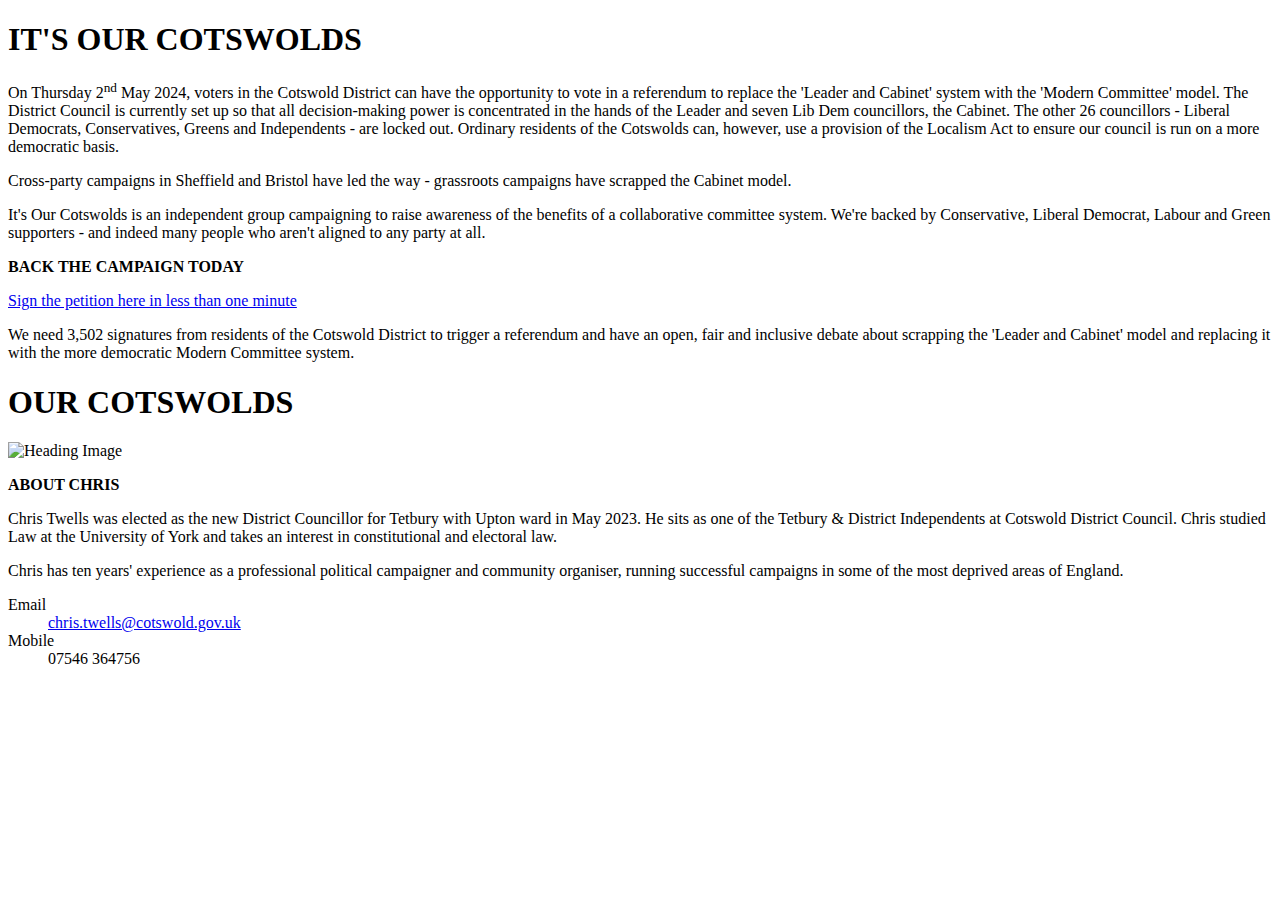
==== index.html @ 91097a8b "Update index.html" ====
<!DOCTYPE html>
<html lang="en">

<head>
    <meta charset="UTF-8">
    <meta http-equiv="X-UA-Compatible" content="IE=edge">
    <meta name="viewport" content="width=device-width, initial-scale=1.0">
    <link rel="stylesheet" href="/styles.css">
    <title>Tetbury & District Independents</title>
</head>

<body>
    <div class="container">
        <h1>IT'S OUR COTSWOLDS</h1>
        </div>
            <p>
            <p>
            On Thursday 2<sup>nd</sup> May 2024, voters in the Cotswold District can have the opportunity to vote in a referendum to 
            replace the 'Leader and Cabinet' system with the 'Modern Committee' model. The District Council is currently set up so 
            that all decision-making power is concentrated in the hands of the Leader and seven Lib Dem councillors, the Cabinet. The
            other 26 councillors - Liberal Democrats, Conservatives, Greens and Independents - are locked out. Ordinary residents of
            the Cotswolds can, however, use a provision of the Localism Act to ensure our council is run on a more democratic basis.
            <p>
            <p>
            Cross-party campaigns in Sheffield and Bristol have led the way - grassroots campaigns have scrapped the Cabinet model.
            <p>
            <p>
            It's Our Cotswolds is an independent group campaigning to raise awareness of the benefits of a collaborative committee
            system. We're backed by Conservative, Liberal Democrat, Labour and Green supporters - and indeed many people who aren't
            aligned to any party at all.
            <p>
            <p>
            <strong>BACK THE CAMPAIGN TODAY</strong>
            <p>
            <a href='https://docs.google.com/forms/d/e/1FAIpQLScyEKVl2H7UZwr2UksVBazRf-jbHPwunpczEigXcQrbk1Vbrw/viewform' target='_blank' rel='noreferrer'>Sign the petition here in less than one minute</a>
            <p>
            We need 3,502 signatures from residents of the Cotswold District to trigger a referendum and have an open, fair
            and inclusive debate about scrapping the 'Leader and Cabinet' model and replacing it with the more democratic
            Modern Committee system.
            <p>
            <p>
    <div class="container">
        <h1>OUR COTSWOLDS</h1>
        <div class="img-container">
            <img src="/images/image1.jpg" alt="Heading Image">
        </div>
        <p>
        <p>
            <b>ABOUT CHRIS</b>
        <p>
        <p>
        Chris Twells was elected as the new District Councillor for Tetbury with Upton 
        ward in May 2023. He sits as one of the Tetbury & District Independents at Cotswold 
        District Council. Chris studied Law at the University of York and takes an interest
        in constitutional and electoral law.
        <p>
        Chris has ten years' experience as a professional political campaigner and community
        organiser, running successful campaigns in some of the most deprived areas of England.
        </p>
        <dl>
            <dt>Email</dt>
            <dd>
                <a href="mailto:chris.twells@cotswold.gov.uk">
                    chris.twells@cotswold.gov.uk
                </a>
            </dd>
            <dt>Mobile</dt>
            <dd>07546 364756</dd>
        </dl>
    </div>
</body>

</html>
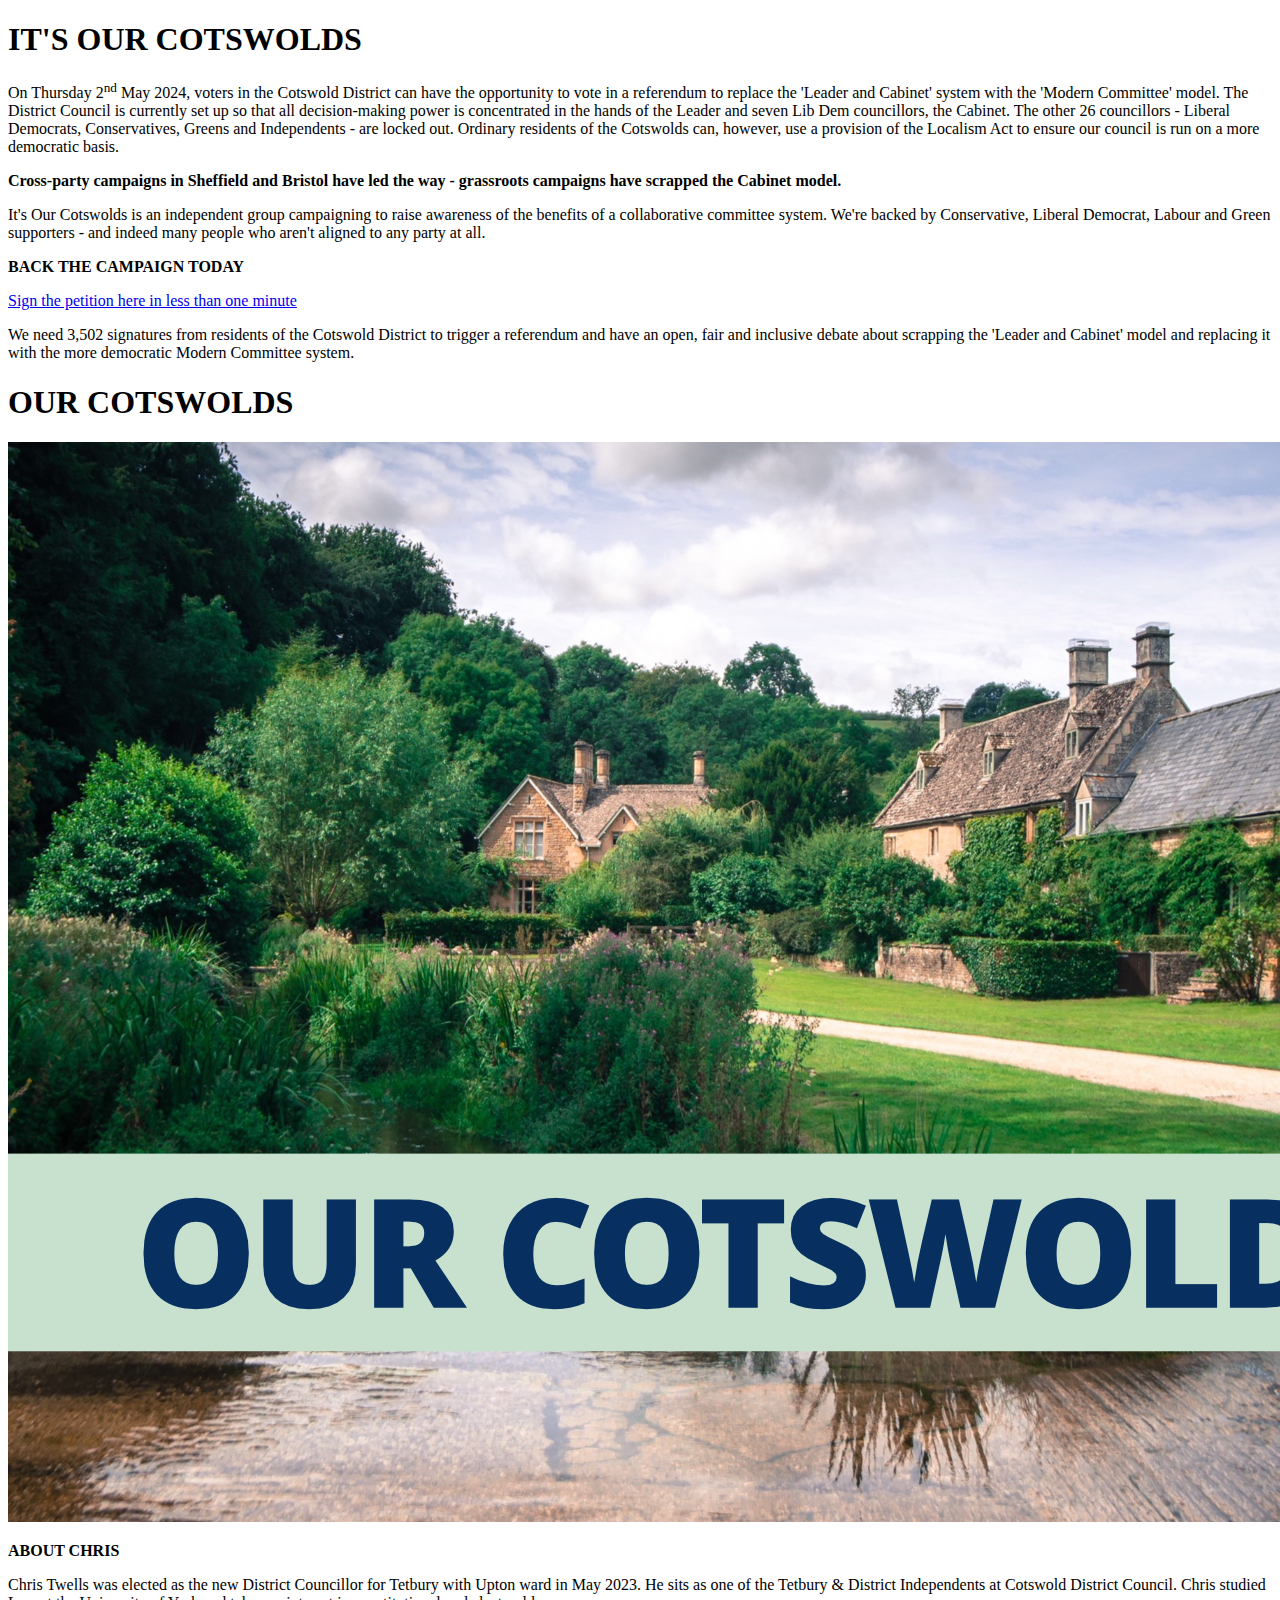
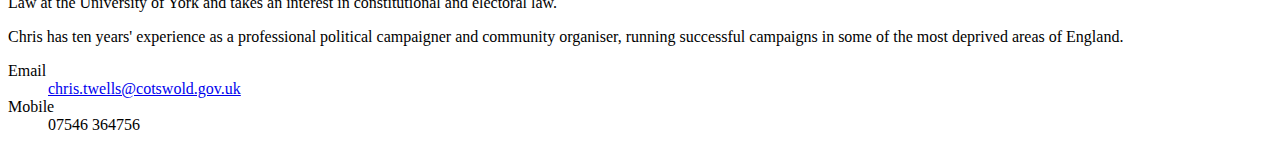
==== commit ae9a45aa: "Update index.html" ====
--- a/index.html
+++ b/index.html
@@ -23,7 +23,7 @@
             the Cotswolds can, however, use a provision of the Localism Act to ensure our council is run on a more democratic basis.
             <p>
             <p>
-            Cross-party campaigns in Sheffield and Bristol have led the way - grassroots campaigns have scrapped the Cabinet model.
+            <b>Cross-party campaigns in Sheffield and Bristol have led the way - grassroots campaigns have scrapped the Cabinet model.</b>
             <p>
             <p>
             It's Our Cotswolds is an independent group campaigning to raise awareness of the benefits of a collaborative committee
@@ -43,17 +43,18 @@
     <div class="container">
         <h1>OUR COTSWOLDS</h1>
         <div class="img-container">
-            <img src="/images/image1.jpg" alt="Heading Image">
+        <img src="image1.jpg" alt="Heading Image">
         </div>
         <p>
         <p>
-            <b>ABOUT CHRIS</b>
+        <b>ABOUT CHRIS</b>
         <p>
         <p>
         Chris Twells was elected as the new District Councillor for Tetbury with Upton 
         ward in May 2023. He sits as one of the Tetbury & District Independents at Cotswold 
         District Council. Chris studied Law at the University of York and takes an interest
         in constitutional and electoral law.
+        <p>
         <p>
         Chris has ten years' experience as a professional political campaigner and community
         organiser, running successful campaigns in some of the most deprived areas of England.
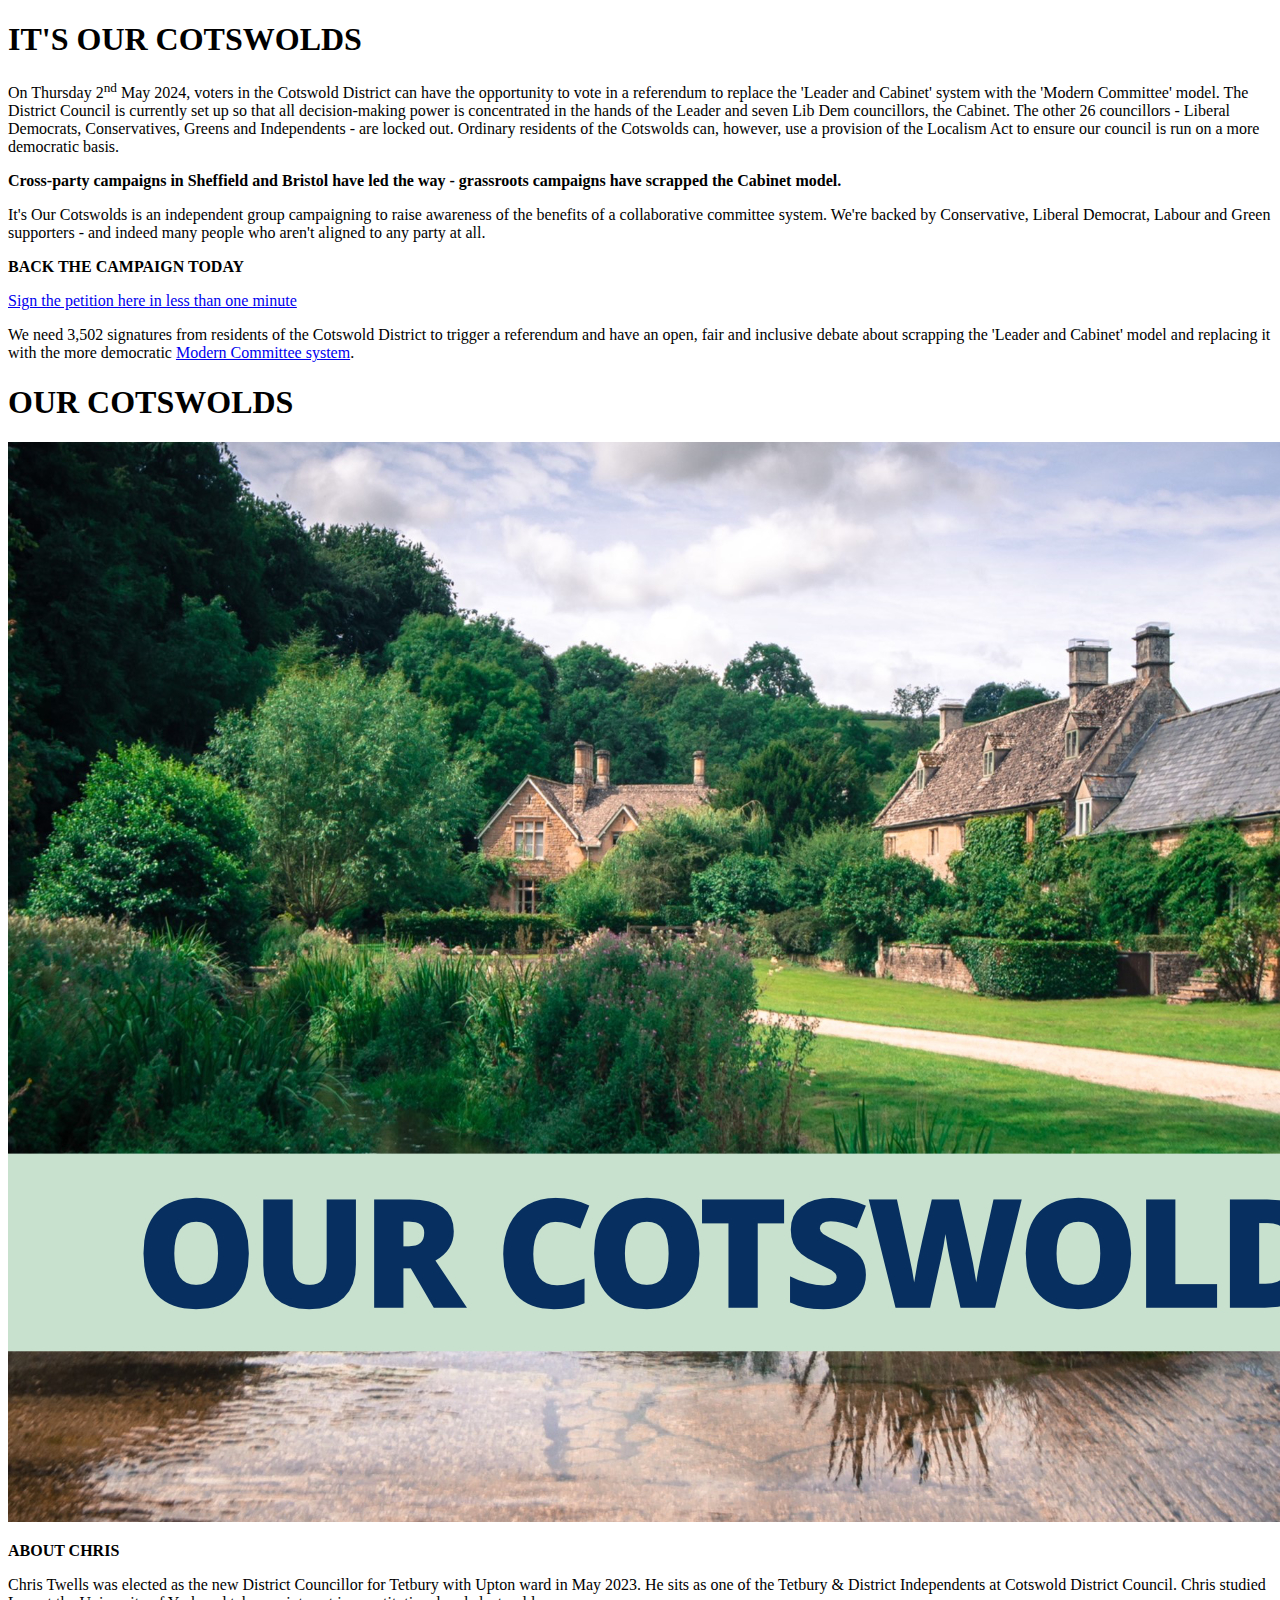
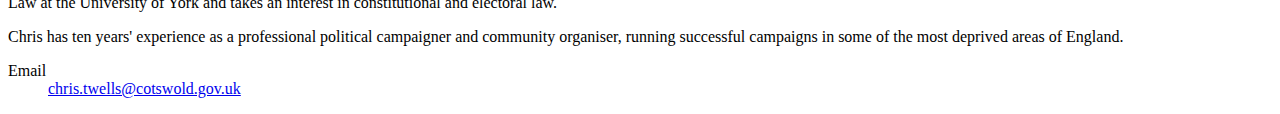
==== commit 2f7db596: "Update index.html" ====
--- a/index.html
+++ b/index.html
@@ -13,7 +13,6 @@
 <body>
     <div class="container">
         <h1>IT'S OUR COTSWOLDS</h1>
-        </div>
             <p>
             <p>
             On Thursday 2<sup>nd</sup> May 2024, voters in the Cotswold District can have the opportunity to vote in a referendum to 
@@ -21,32 +20,41 @@
             that all decision-making power is concentrated in the hands of the Leader and seven Lib Dem councillors, the Cabinet. The
             other 26 councillors - Liberal Democrats, Conservatives, Greens and Independents - are locked out. Ordinary residents of
             the Cotswolds can, however, use a provision of the Localism Act to ensure our council is run on a more democratic basis.
+        </div>
             <p>
             <p>
+    <div class="container">
             <b>Cross-party campaigns in Sheffield and Bristol have led the way - grassroots campaigns have scrapped the Cabinet model.</b>
+        </div>
             <p>
             <p>
+    <div class="container">
             It's Our Cotswolds is an independent group campaigning to raise awareness of the benefits of a collaborative committee
             system. We're backed by Conservative, Liberal Democrat, Labour and Green supporters - and indeed many people who aren't
             aligned to any party at all.
+        </div>
             <p>
             <p>
+    <div class="container">
             <strong>BACK THE CAMPAIGN TODAY</strong>
+            <p>
             <p>
             <a href='https://docs.google.com/forms/d/e/1FAIpQLScyEKVl2H7UZwr2UksVBazRf-jbHPwunpczEigXcQrbk1Vbrw/viewform' target='_blank' rel='noreferrer'>Sign the petition here in less than one minute</a>
             <p>
+            <p>
+    <div class="container">
             We need 3,502 signatures from residents of the Cotswold District to trigger a referendum and have an open, fair
             and inclusive debate about scrapping the 'Leader and Cabinet' model and replacing it with the more democratic
-            Modern Committee system.
+            <a href='https://www.itsourcitybristol.org/committee' target='_blank' rel='noreferrer'>Modern Committee system</a>.
+        </div>
             <p>
             <p>
-    <div class="container">
         <h1>OUR COTSWOLDS</h1>
         <div class="img-container">
         <img src="image1.jpg" alt="Heading Image">
-        </div>
         <p>
         <p>
+        </div>
         <b>ABOUT CHRIS</b>
         <p>
         <p>
@@ -59,6 +67,7 @@
         Chris has ten years' experience as a professional political campaigner and community
         organiser, running successful campaigns in some of the most deprived areas of England.
         </p>
+        </div>
         <dl>
             <dt>Email</dt>
             <dd>
@@ -66,10 +75,8 @@
                     chris.twells@cotswold.gov.uk
                 </a>
             </dd>
-            <dt>Mobile</dt>
-            <dd>07546 364756</dd>
         </dl>
-    </div>
+</div>
 </body>
 
 </html>
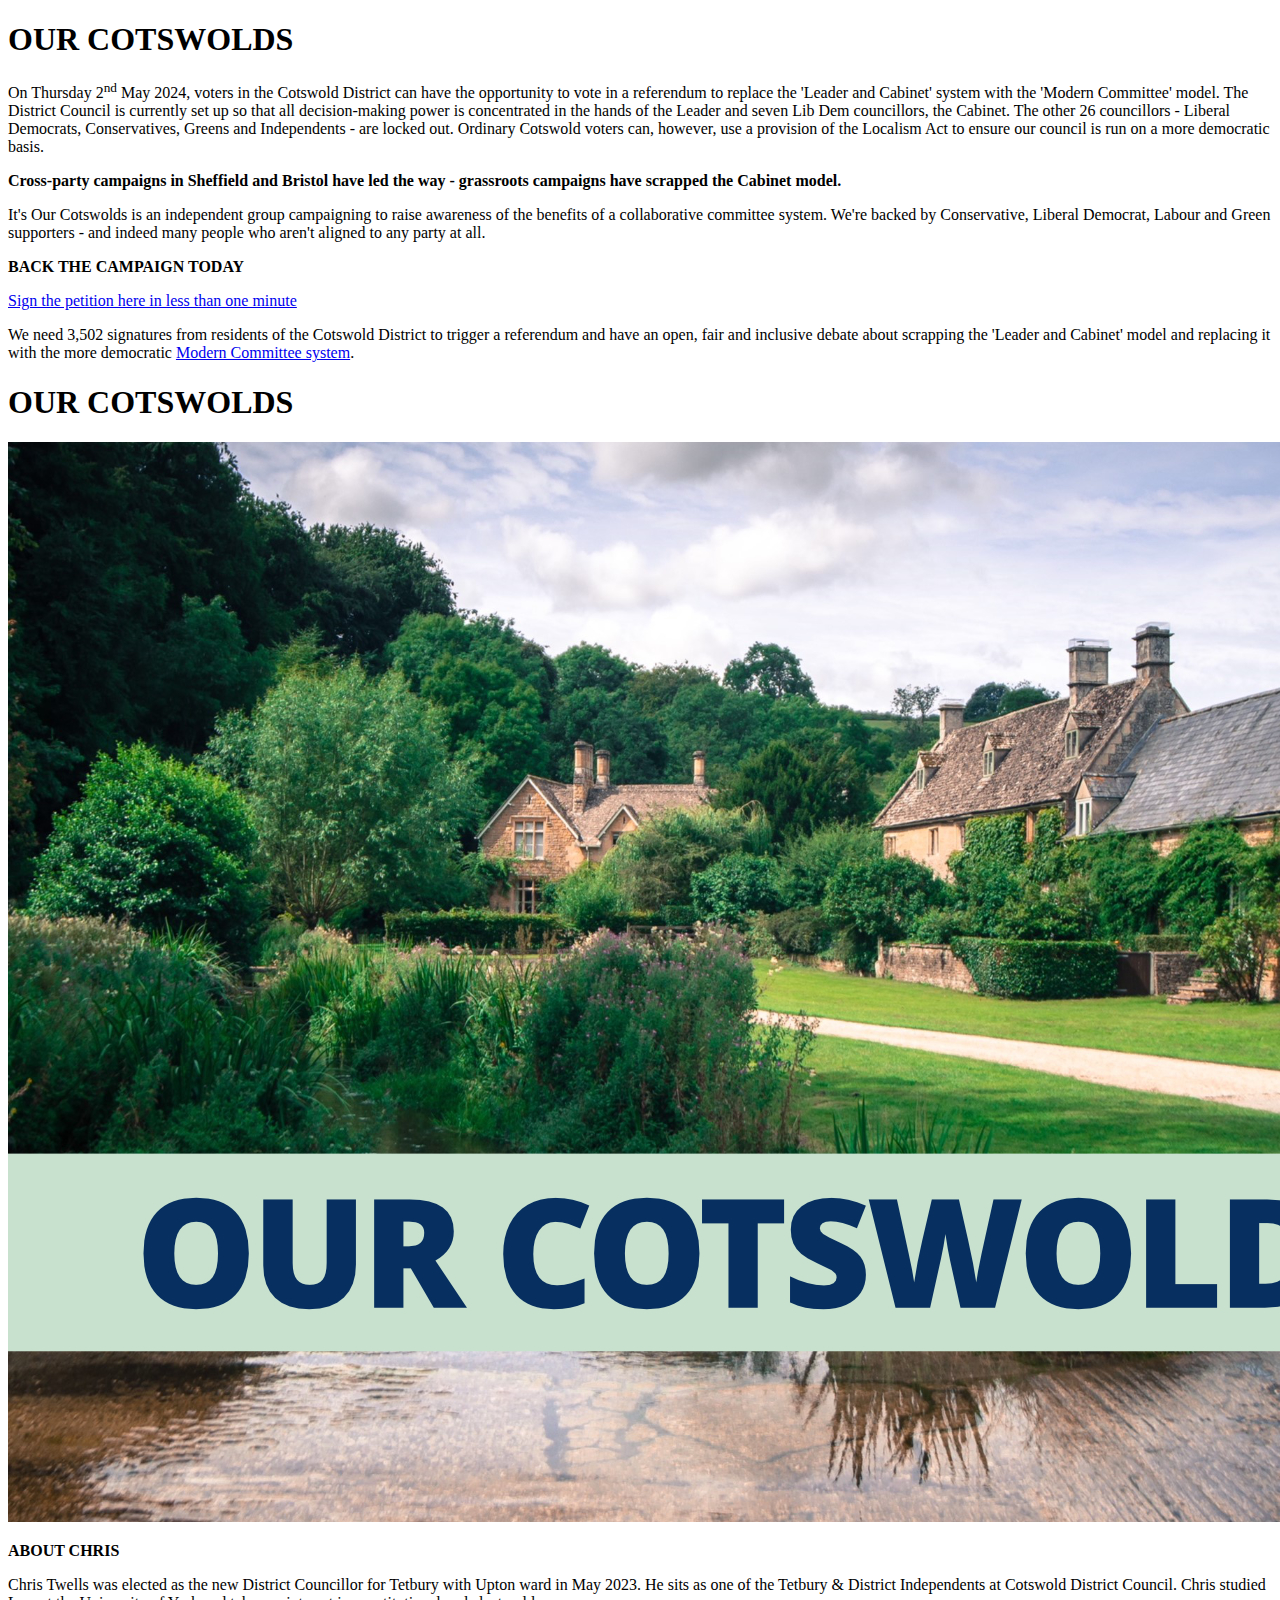
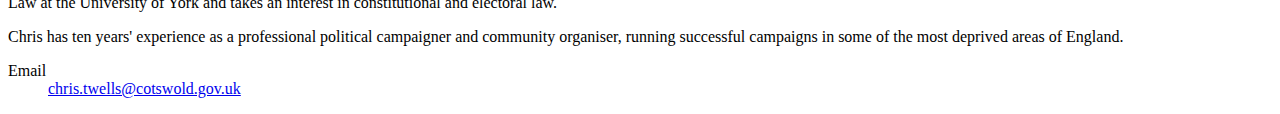
==== commit 66262e77: "Update index.html" ====
--- a/index.html
+++ b/index.html
@@ -1,82 +1,67 @@
-
 <!DOCTYPE html>
 <html lang="en">
-
 <head>
     <meta charset="UTF-8">
     <meta http-equiv="X-UA-Compatible" content="IE=edge">
     <meta name="viewport" content="width=device-width, initial-scale=1.0">
     <link rel="stylesheet" href="/styles.css">
-    <title>Tetbury & District Independents</title>
+    <title>Our Cotswolds</title>
 </head>
-
 <body>
     <div class="container">
-        <h1>IT'S OUR COTSWOLDS</h1>
-            <p>
-            <p>
-            On Thursday 2<sup>nd</sup> May 2024, voters in the Cotswold District can have the opportunity to vote in a referendum to 
-            replace the 'Leader and Cabinet' system with the 'Modern Committee' model. The District Council is currently set up so 
-            that all decision-making power is concentrated in the hands of the Leader and seven Lib Dem councillors, the Cabinet. The
-            other 26 councillors - Liberal Democrats, Conservatives, Greens and Independents - are locked out. Ordinary residents of
-            the Cotswolds can, however, use a provision of the Localism Act to ensure our council is run on a more democratic basis.
-        </div>
-            <p>
-            <p>
+    <h1>OUR COTSWOLDS</h1>
+    <p>
+    On Thursday 2<sup>nd</sup> May 2024, voters in the Cotswold District can have the opportunity to vote in a referendum to 
+    replace the 'Leader and Cabinet' system with the 'Modern Committee' model. The District Council is currently set up so 
+    that all decision-making power is concentrated in the hands of the Leader and seven Lib Dem councillors, the Cabinet. The
+    other 26 councillors - Liberal Democrats, Conservatives, Greens and Independents - are locked out. Ordinary Cotswold voters
+    can, however, use a provision of the Localism Act to ensure our council is run on a more democratic basis.
+    </div>
+    <p>
     <div class="container">
-            <b>Cross-party campaigns in Sheffield and Bristol have led the way - grassroots campaigns have scrapped the Cabinet model.</b>
-        </div>
-            <p>
-            <p>
+    <b>Cross-party campaigns in Sheffield and Bristol have led the way - grassroots campaigns have scrapped the Cabinet model.</b>
+    </div>
+    <p>
     <div class="container">
-            It's Our Cotswolds is an independent group campaigning to raise awareness of the benefits of a collaborative committee
-            system. We're backed by Conservative, Liberal Democrat, Labour and Green supporters - and indeed many people who aren't
-            aligned to any party at all.
-        </div>
-            <p>
-            <p>
+    It's Our Cotswolds is an independent group campaigning to raise awareness of the benefits of a collaborative committee
+    system. We're backed by Conservative, Liberal Democrat, Labour and Green supporters - and indeed many people who aren't
+    aligned to any party at all.
+    </div>
+    <p>
     <div class="container">
-            <strong>BACK THE CAMPAIGN TODAY</strong>
-            <p>
-            <p>
-            <a href='https://docs.google.com/forms/d/e/1FAIpQLScyEKVl2H7UZwr2UksVBazRf-jbHPwunpczEigXcQrbk1Vbrw/viewform' target='_blank' rel='noreferrer'>Sign the petition here in less than one minute</a>
-            <p>
-            <p>
+    <strong>BACK THE CAMPAIGN TODAY</strong>
+    <p>
+    <a href='https://docs.google.com/forms/d/e/1FAIpQLScyEKVl2H7UZwr2UksVBazRf-jbHPwunpczEigXcQrbk1Vbrw/viewform' target='_blank' rel='noreferrer'>Sign the petition here in less than one minute</a>
+    <p>
     <div class="container">
-            We need 3,502 signatures from residents of the Cotswold District to trigger a referendum and have an open, fair
-            and inclusive debate about scrapping the 'Leader and Cabinet' model and replacing it with the more democratic
-            <a href='https://www.itsourcitybristol.org/committee' target='_blank' rel='noreferrer'>Modern Committee system</a>.
-        </div>
-            <p>
-            <p>
-        <h1>OUR COTSWOLDS</h1>
-        <div class="img-container">
-        <img src="image1.jpg" alt="Heading Image">
-        <p>
-        <p>
-        </div>
-        <b>ABOUT CHRIS</b>
-        <p>
-        <p>
-        Chris Twells was elected as the new District Councillor for Tetbury with Upton 
-        ward in May 2023. He sits as one of the Tetbury & District Independents at Cotswold 
-        District Council. Chris studied Law at the University of York and takes an interest
-        in constitutional and electoral law.
-        <p>
-        <p>
-        Chris has ten years' experience as a professional political campaigner and community
-        organiser, running successful campaigns in some of the most deprived areas of England.
-        </p>
-        </div>
-        <dl>
-            <dt>Email</dt>
-            <dd>
-                <a href="mailto:chris.twells@cotswold.gov.uk">
-                    chris.twells@cotswold.gov.uk
-                </a>
-            </dd>
-        </dl>
+    We need 3,502 signatures from residents of the Cotswold District to trigger a referendum and have an open, fair
+    and inclusive debate about scrapping the 'Leader and Cabinet' model and replacing it with the more democratic
+    <a href='https://www.itsourcitybristol.org/committee' target='_blank' rel='noreferrer'>Modern Committee system</a>.
+    </div>
+    <p>
+    <h1>OUR COTSWOLDS</h1>
+    <div class="img-container">
+    <img src="image1.jpg" alt="Heading Image">
+    <p>
+    </div>
+    <b>ABOUT CHRIS</b>
+    <p>
+    Chris Twells was elected as the new District Councillor for Tetbury with Upton 
+    ward in May 2023. He sits as one of the Tetbury & District Independents at Cotswold 
+    District Council. Chris studied Law at the University of York and takes an interest
+    in constitutional and electoral law.
+    <p>
+    Chris has ten years' experience as a professional political campaigner and community
+    organiser, running successful campaigns in some of the most deprived areas of England.
+    </p>
+    <dl>
+    <dt>Email</dt>
+    <dd>
+    <a href="mailto:chris.twells@cotswold.gov.uk">
+    chris.twells@cotswold.gov.uk
+    </a>
+    </dd>
+    </dl>
 </div>
 </body>
-
 </html>
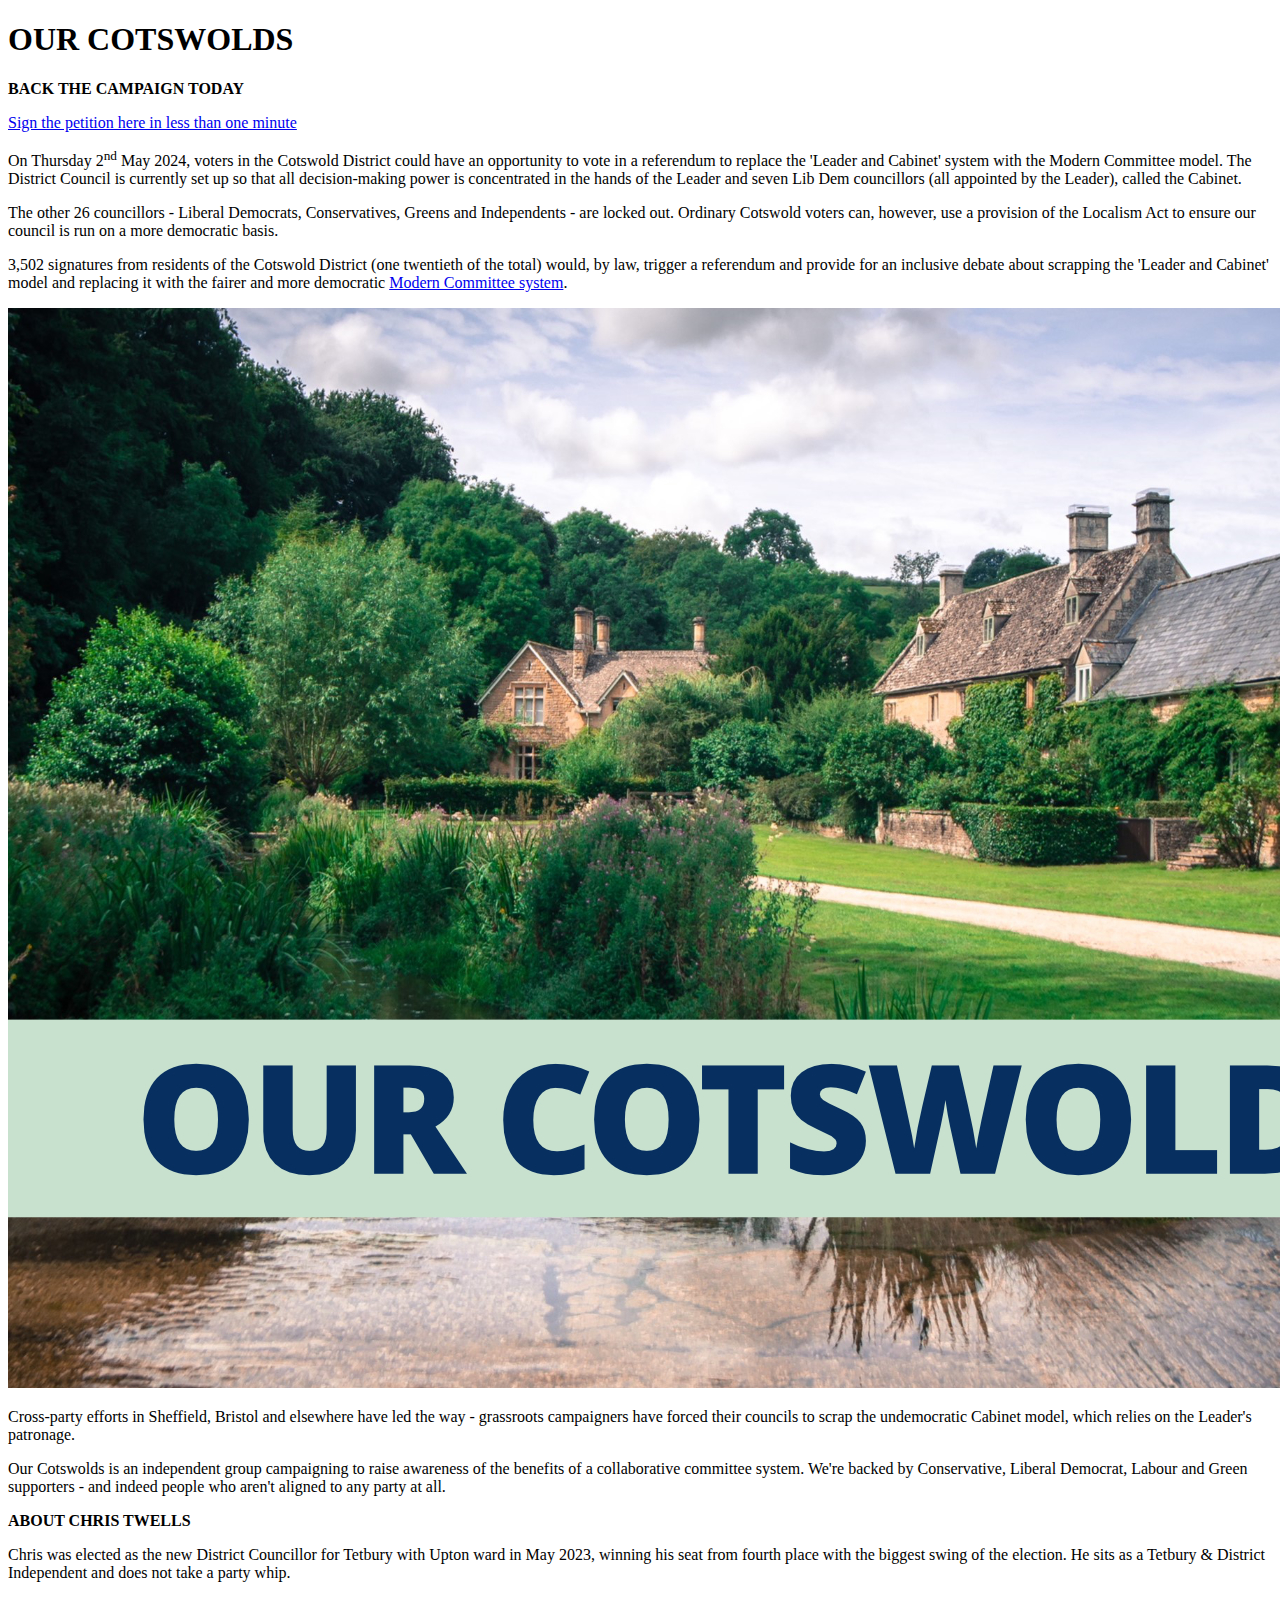
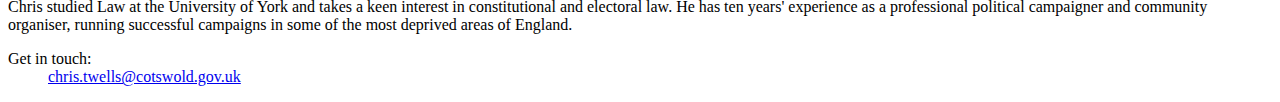
==== commit 993e6e04: "Update index.html" ====
--- a/index.html
+++ b/index.html
@@ -4,64 +4,79 @@
     <meta charset="UTF-8">
     <meta http-equiv="X-UA-Compatible" content="IE=edge">
     <meta name="viewport" content="width=device-width, initial-scale=1.0">
-    <link rel="stylesheet" href="/styles.css">
+    <link rel="stylesheet" href="styles.css">
     <title>Our Cotswolds</title>
 </head>
 <body>
     <div class="container">
-    <h1>OUR COTSWOLDS</h1>
-    <p>
-    On Thursday 2<sup>nd</sup> May 2024, voters in the Cotswold District can have the opportunity to vote in a referendum to 
-    replace the 'Leader and Cabinet' system with the 'Modern Committee' model. The District Council is currently set up so 
-    that all decision-making power is concentrated in the hands of the Leader and seven Lib Dem councillors, the Cabinet. The
-    other 26 councillors - Liberal Democrats, Conservatives, Greens and Independents - are locked out. Ordinary Cotswold voters
-    can, however, use a provision of the Localism Act to ensure our council is run on a more democratic basis.
-    </div>
-    <p>
-    <div class="container">
-    <b>Cross-party campaigns in Sheffield and Bristol have led the way - grassroots campaigns have scrapped the Cabinet model.</b>
-    </div>
-    <p>
-    <div class="container">
-    It's Our Cotswolds is an independent group campaigning to raise awareness of the benefits of a collaborative committee
-    system. We're backed by Conservative, Liberal Democrat, Labour and Green supporters - and indeed many people who aren't
-    aligned to any party at all.
-    </div>
-    <p>
-    <div class="container">
-    <strong>BACK THE CAMPAIGN TODAY</strong>
-    <p>
-    <a href='https://docs.google.com/forms/d/e/1FAIpQLScyEKVl2H7UZwr2UksVBazRf-jbHPwunpczEigXcQrbk1Vbrw/viewform' target='_blank' rel='noreferrer'>Sign the petition here in less than one minute</a>
-    <p>
-    <div class="container">
-    We need 3,502 signatures from residents of the Cotswold District to trigger a referendum and have an open, fair
-    and inclusive debate about scrapping the 'Leader and Cabinet' model and replacing it with the more democratic
-    <a href='https://www.itsourcitybristol.org/committee' target='_blank' rel='noreferrer'>Modern Committee system</a>.
-    </div>
-    <p>
-    <h1>OUR COTSWOLDS</h1>
-    <div class="img-container">
-    <img src="image1.jpg" alt="Heading Image">
-    <p>
-    </div>
-    <b>ABOUT CHRIS</b>
-    <p>
-    Chris Twells was elected as the new District Councillor for Tetbury with Upton 
-    ward in May 2023. He sits as one of the Tetbury & District Independents at Cotswold 
-    District Council. Chris studied Law at the University of York and takes an interest
-    in constitutional and electoral law.
-    <p>
-    Chris has ten years' experience as a professional political campaigner and community
-    organiser, running successful campaigns in some of the most deprived areas of England.
-    </p>
-    <dl>
-    <dt>Email</dt>
-    <dd>
-    <a href="mailto:chris.twells@cotswold.gov.uk">
-    chris.twells@cotswold.gov.uk
-    </a>
+        <h1>OUR COTSWOLDS</h1>
+        <p>
+                        <strong>BACK THE CAMPAIGN TODAY</strong>
+        </p>
+        <p>
+            <a href='https://docs.google.com/forms/d/e/1FAIpQLScyEKVl2H7UZwr2UksVBazRf-jbHPwunpczEigXcQrbk1Vbrw/viewform'
+                target='_blank' rel='noreferrer'>Sign the petition here in less than one minute</a>
+        </p>
+        <p>
+        <p>
+        On Thursday 2<sup>nd</sup> May 2024, voters in the Cotswold District could have an opportunity to vote in a
+        referendum to replace the 'Leader and Cabinet' system with the Modern Committee model. The District
+        Council is currently set up so that all decision-making power is concentrated in the hands of the Leader
+        and seven Lib Dem councillors (all appointed by the Leader), called the Cabinet.
+        </p>
+        <p>
+        <p>
+        The other 26 councillors - Liberal Democrats, Conservatives, Greens and Independents - are locked out.
+        Ordinary Cotswold voters can, however, use a provision of the Localism Act to ensure our council is run
+        on a more democratic basis.
+        </p>
+        <p>
+        <p>
+        3,502 signatures from residents of the Cotswold District (one twentieth of the total) would, by law, trigger a referendum
+        and provide for an inclusive debate about scrapping the 'Leader and Cabinet' model and replacing it with the fairer and
+        more democratic <a href='https://itsoursheffield.co.uk/referendum-faqs/' target='_blank' rel='noreferrer'>Modern Committee system</a>.
+        </p>
+        <p>
+        <p>
+        <div class="img-container">
+        <img src="image1.jpg" alt="Heading Image">
+        </div>
+        <p>
+        Cross-party efforts in Sheffield, Bristol and elsewhere have led the way - grassroots campaigners have
+        forced their councils to scrap the undemocratic Cabinet model, which relies on the Leader's patronage.
+        </p>
+        <p>
+        <p>
+        Our Cotswolds is an independent group campaigning to raise awareness of the benefits of a collaborative
+        committee system. We're backed by Conservative, Liberal Democrat, Labour and Green supporters - and indeed
+        people who aren't aligned to any party at all.
+        </p>
+        <p>
+        <p>
+        <b>ABOUT CHRIS TWELLS</b>
+        </p>
+        <p>
+        <p>
+        Chris was elected as the new District Councillor for Tetbury with Upton ward in
+        May 2023, winning his seat from fourth place with the biggest swing of the election.
+        He sits as a Tetbury & District Independent and does not take a party whip.
+        </p>
+        <p>
+        <p>
+        Chris studied Law at the University of York and takes a keen interest in constitutional and electoral law.
+        He has ten years' experience as a professional political campaigner and community organiser, running
+        successful campaigns in some of the most deprived areas of England.
+        </p>
+        <p>
+        <p>
+        <dl>
+            <dt>Get in touch:</dt>
+            <dd>
+            <a href="mailto:chris.twells@cotswold.gov.uk">
+            chris.twells@cotswold.gov.uk
+            </a>
     </dd>
     </dl>
-</div>
+    </div>
 </body>
 </html>
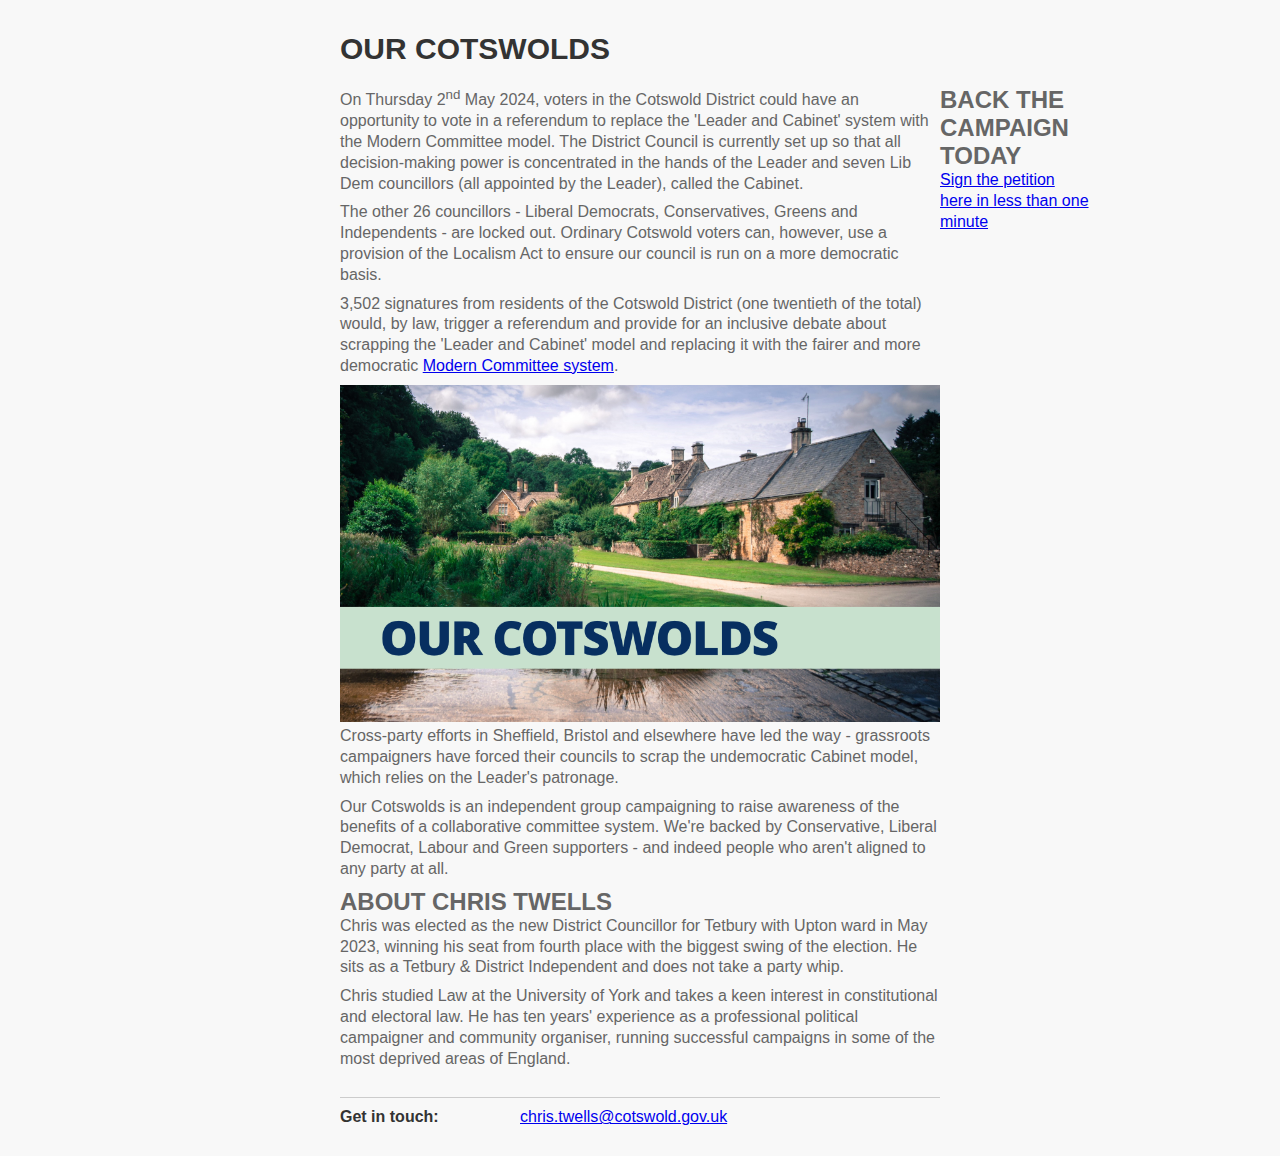
==== commit 86711c2f: "Responsive styles" ====
--- a/index.html
+++ b/index.html
@@ -1,5 +1,6 @@
 <!DOCTYPE html>
 <html lang="en">
+
 <head>
     <meta charset="UTF-8">
     <meta http-equiv="X-UA-Compatible" content="IE=edge">
@@ -7,76 +8,72 @@
     <link rel="stylesheet" href="styles.css">
     <title>Our Cotswolds</title>
 </head>
+
 <body>
-    <div class="container">
-        <h1>OUR COTSWOLDS</h1>
+    <header>
+        <h1>Our Cotswolds</h1>
+    </header>
+    <main>
         <p>
-                        <strong>BACK THE CAMPAIGN TODAY</strong>
+            On Thursday 2<sup>nd</sup> May 2024, voters in the Cotswold District could have an opportunity to vote in a
+            referendum to replace the 'Leader and Cabinet' system with the Modern Committee model. The District
+            Council is currently set up so that all decision-making power is concentrated in the hands of the Leader
+            and seven Lib Dem councillors (all appointed by the Leader), called the Cabinet.
         </p>
+        <p>
+            The other 26 councillors - Liberal Democrats, Conservatives, Greens and Independents - are locked out.
+            Ordinary Cotswold voters can, however, use a provision of the Localism Act to ensure our council is run
+            on a more democratic basis.
+        </p>
+        <p>
+            3,502 signatures from residents of the Cotswold District (one twentieth of the total) would, by law, trigger
+            a referendum
+            and provide for an inclusive debate about scrapping the 'Leader and Cabinet' model and replacing it with the
+            fairer and
+            more democratic <a href='https://itsoursheffield.co.uk/referendum-faqs/' target='_blank'
+                rel='noreferrer'>Modern Committee system</a>.
+        </p>
+        <img src="image1.jpg" alt="Heading Image">
+        <p>
+            Cross-party efforts in Sheffield, Bristol and elsewhere have led the way - grassroots campaigners have
+            forced their councils to scrap the undemocratic Cabinet model, which relies on the Leader's patronage.
+        </p>
+        <p>
+            Our Cotswolds is an independent group campaigning to raise awareness of the benefits of a collaborative
+            committee system. We're backed by Conservative, Liberal Democrat, Labour and Green supporters - and indeed
+            people who aren't aligned to any party at all.
+        </p>
+
+        <h2>About Chris Twells</h2>
+
+        <p>
+            Chris was elected as the new District Councillor for Tetbury with Upton ward in
+            May 2023, winning his seat from fourth place with the biggest swing of the election.
+            He sits as a Tetbury & District Independent and does not take a party whip.
+        </p>
+        <p>
+            Chris studied Law at the University of York and takes a keen interest in constitutional and electoral law.
+            He has ten years' experience as a professional political campaigner and community organiser, running
+            successful campaigns in some of the most deprived areas of England.
+        </p>
+    </main>
+    <footer>
+        <dl>
+            <dt>Get in touch:</dt>
+            <dd>
+                <a href="mailto:chris.twells@cotswold.gov.uk">
+                    chris.twells@cotswold.gov.uk
+                </a>
+            </dd>
+        </dl>
+    </footer>
+    <aside>
+        <h2>Back the campaign today</h2>
         <p>
             <a href='https://docs.google.com/forms/d/e/1FAIpQLScyEKVl2H7UZwr2UksVBazRf-jbHPwunpczEigXcQrbk1Vbrw/viewform'
                 target='_blank' rel='noreferrer'>Sign the petition here in less than one minute</a>
         </p>
-        <p>
-        <p>
-        On Thursday 2<sup>nd</sup> May 2024, voters in the Cotswold District could have an opportunity to vote in a
-        referendum to replace the 'Leader and Cabinet' system with the Modern Committee model. The District
-        Council is currently set up so that all decision-making power is concentrated in the hands of the Leader
-        and seven Lib Dem councillors (all appointed by the Leader), called the Cabinet.
-        </p>
-        <p>
-        <p>
-        The other 26 councillors - Liberal Democrats, Conservatives, Greens and Independents - are locked out.
-        Ordinary Cotswold voters can, however, use a provision of the Localism Act to ensure our council is run
-        on a more democratic basis.
-        </p>
-        <p>
-        <p>
-        3,502 signatures from residents of the Cotswold District (one twentieth of the total) would, by law, trigger a referendum
-        and provide for an inclusive debate about scrapping the 'Leader and Cabinet' model and replacing it with the fairer and
-        more democratic <a href='https://itsoursheffield.co.uk/referendum-faqs/' target='_blank' rel='noreferrer'>Modern Committee system</a>.
-        </p>
-        <p>
-        <p>
-        <div class="img-container">
-        <img src="image1.jpg" alt="Heading Image">
-        </div>
-        <p>
-        Cross-party efforts in Sheffield, Bristol and elsewhere have led the way - grassroots campaigners have
-        forced their councils to scrap the undemocratic Cabinet model, which relies on the Leader's patronage.
-        </p>
-        <p>
-        <p>
-        Our Cotswolds is an independent group campaigning to raise awareness of the benefits of a collaborative
-        committee system. We're backed by Conservative, Liberal Democrat, Labour and Green supporters - and indeed
-        people who aren't aligned to any party at all.
-        </p>
-        <p>
-        <p>
-        <b>ABOUT CHRIS TWELLS</b>
-        </p>
-        <p>
-        <p>
-        Chris was elected as the new District Councillor for Tetbury with Upton ward in
-        May 2023, winning his seat from fourth place with the biggest swing of the election.
-        He sits as a Tetbury & District Independent and does not take a party whip.
-        </p>
-        <p>
-        <p>
-        Chris studied Law at the University of York and takes a keen interest in constitutional and electoral law.
-        He has ten years' experience as a professional political campaigner and community organiser, running
-        successful campaigns in some of the most deprived areas of England.
-        </p>
-        <p>
-        <p>
-        <dl>
-            <dt>Get in touch:</dt>
-            <dd>
-            <a href="mailto:chris.twells@cotswold.gov.uk">
-            chris.twells@cotswold.gov.uk
-            </a>
-    </dd>
-    </dl>
-    </div>
+    </aside>
 </body>
-</html>
+
+</html>--- a/styles.css
+++ b/styles.css
@@ -0,0 +1,138 @@
+/* Reset default browser styles */
+* {
+  box-sizing: border-box;
+  margin: 0;
+  padding: 0;
+}
+
+html, body {
+  height: 100%;
+}
+
+body {
+  background-color: #f8f8f8;
+  color: #666;
+  font-family: Arial, sans-serif;
+  display: grid;
+  grid-template-areas:
+    ". . head . ."
+    ". nav main aside ."
+    ". . foot . .";
+
+  grid-template-columns: 1fr 150px 600px 150px 1fr;
+  grid-template-rows: min-content auto min-content;
+
+  padding-top: min(5vh, 32px);
+}
+
+@media (max-width: 900px) {
+  body {
+    display: grid;
+    grid-template-areas:
+      ". head ."
+      ". nav ."
+      ". aside ."
+      ". main ."
+      ". foot .";
+
+    grid-template-columns: 1fr 600px 1fr;
+    grid-template-rows: min-content min-content min-content auto min-content;
+  }
+}
+
+@media (max-width: 600px) {
+  body {
+    display: grid;
+    grid-template-areas:
+      "head"
+      "nav"
+      "aside"
+      "main"
+      "foot";
+    grid-template-columns: 100%;
+    grid-template-rows: min-content min-content min-content auto min-content;
+    margin-inline: 16px;
+  }
+}
+
+body>header {
+  grid-area: head;
+}
+
+body>nav {
+  grid-area: nav;
+}
+
+body>main {
+  grid-area: main;
+}
+
+body>footer {
+  grid-area: foot;
+}
+
+body>aside {
+  grid-area: aside;
+}
+
+img {
+  max-width: min(100%, 600px);
+}
+
+/* Style the heading */
+h1 {
+  font-size: 30px;
+  font-weight: bold;
+  color: #333;
+  text-align: left;
+  margin-bottom: 20px;
+}
+
+h1,
+h2 {
+  text-transform: uppercase;
+}
+
+/* Style the text */
+p {
+  font-size: 16px;
+  line-height: 1.3;
+  text-align: left;
+  margin-bottom: 8px;
+}
+
+/* Reset default browser styles */
+dl,
+dd,
+dt {
+  margin: 0;
+  padding: 0;
+}
+
+/* Modern styling for <dl> using CSS Grid */
+dl {
+  display: grid;
+  grid-template-columns: 30% 70%;
+  margin-block: 20px;
+}
+
+/* Modern styling for <dd> */
+dd {
+  margin: 0;
+}
+
+/* Modern styling for <dt> */
+dt {
+  font-weight: bold;
+  color: #333;
+  display: flex;
+  flex-direction: row;
+  align-items: center;
+}
+
+/* Optional: Add a border between <dt> and <dd> */
+dt,
+dd {
+  border-top: 1px solid #ccc;
+  padding-block: 10px;
+}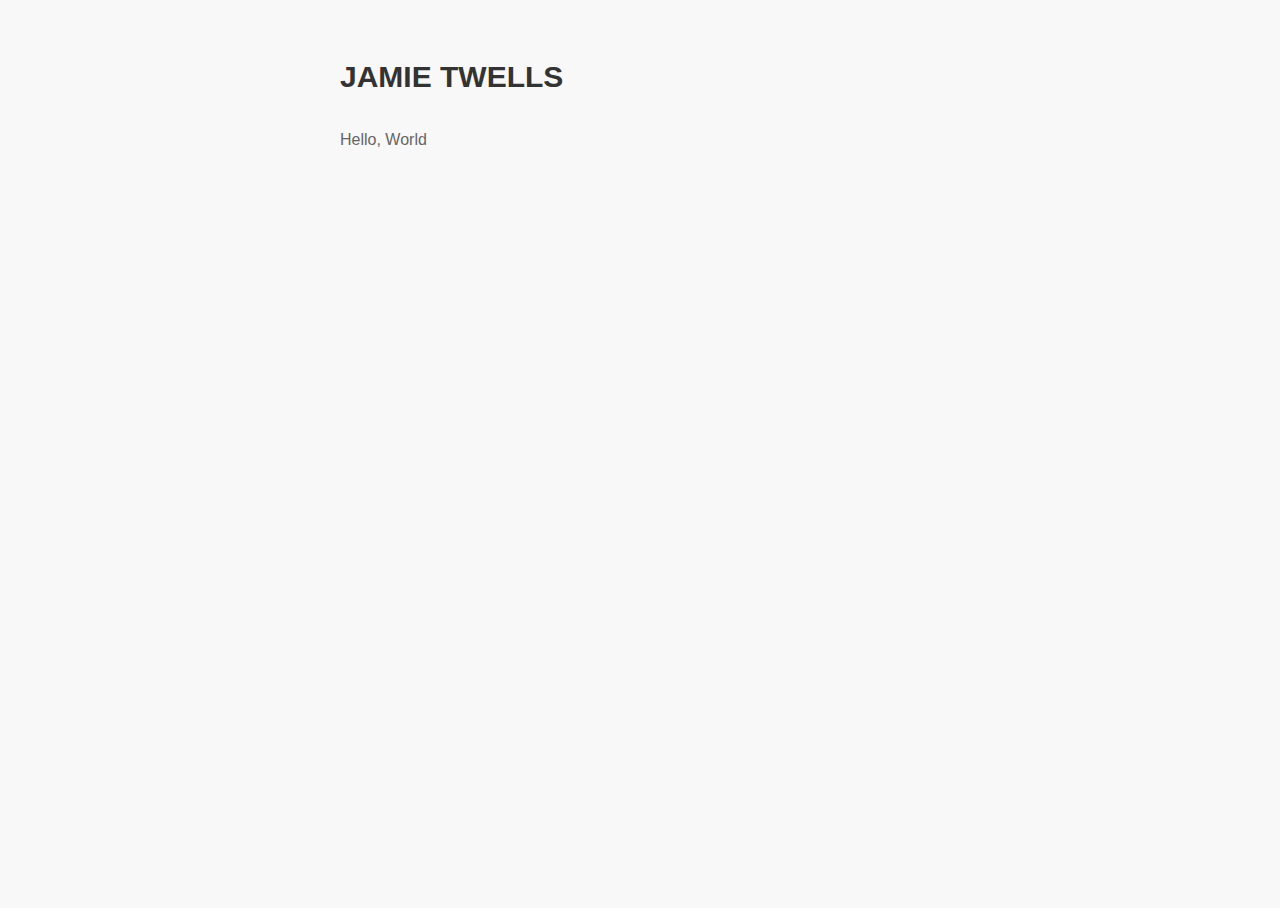
==== commit 579064ec: "Added garden plan" ====
--- a/index.html
+++ b/index.html
@@ -6,74 +6,18 @@
     <meta http-equiv="X-UA-Compatible" content="IE=edge">
     <meta name="viewport" content="width=device-width, initial-scale=1.0">
     <link rel="stylesheet" href="styles.css">
-    <title>Our Cotswolds</title>
+    <link rel="icon" type="image/x-icon" href="icon.svg">
+    <title>Jamie Twells</title>
 </head>
 
 <body>
-    <header>
-        <h1>Our Cotswolds</h1>
-    </header>
-    <main>
-        <p>
-            On Thursday 2<sup>nd</sup> May 2024, voters in the Cotswold District could have an opportunity to vote in a
-            referendum to replace the 'Leader and Cabinet' system with the Modern Committee model. The District
-            Council is currently set up so that all decision-making power is concentrated in the hands of the Leader
-            and seven Lib Dem councillors (all appointed by the Leader), called the Cabinet.
-        </p>
-        <p>
-            The other 26 councillors - Liberal Democrats, Conservatives, Greens and Independents - are locked out.
-            Ordinary Cotswold voters can, however, use a provision of the Localism Act to ensure our council is run
-            on a more democratic basis.
-        </p>
-        <p>
-            3,502 signatures from residents of the Cotswold District (one twentieth of the total) would, by law, trigger
-            a referendum
-            and provide for an inclusive debate about scrapping the 'Leader and Cabinet' model and replacing it with the
-            fairer and
-            more democratic <a href='https://itsoursheffield.co.uk/referendum-faqs/' target='_blank'
-                rel='noreferrer'>Modern Committee system</a>.
-        </p>
-        <img src="image1.jpg" alt="Heading Image">
-        <p>
-            Cross-party efforts in Sheffield, Bristol and elsewhere have led the way - grassroots campaigners have
-            forced their councils to scrap the undemocratic Cabinet model, which relies on the Leader's patronage.
-        </p>
-        <p>
-            Our Cotswolds is an independent group campaigning to raise awareness of the benefits of a collaborative
-            committee system. We're backed by Conservative, Liberal Democrat, Labour and Green supporters - and indeed
-            people who aren't aligned to any party at all.
-        </p>
+        <header>
+            <h1>Jamie Twells</h1>
+        </header>
 
-        <h2>About Chris Twells</h2>
-
-        <p>
-            Chris was elected as the new District Councillor for Tetbury with Upton ward in
-            May 2023, winning his seat from fourth place with the biggest swing of the election.
-            He sits as a Tetbury & District Independent and does not take a party whip.
-        </p>
-        <p>
-            Chris studied Law at the University of York and takes a keen interest in constitutional and electoral law.
-            He has ten years' experience as a professional political campaigner and community organiser, running
-            successful campaigns in some of the most deprived areas of England.
-        </p>
-    </main>
-    <footer>
-        <dl>
-            <dt>Get in touch:</dt>
-            <dd>
-                <a href="mailto:chris.twells@cotswold.gov.uk">
-                    chris.twells@cotswold.gov.uk
-                </a>
-            </dd>
-        </dl>
-    </footer>
-    <aside>
-        <h2>Back the campaign today</h2>
-        <p>
-            <a href='https://docs.google.com/forms/d/e/1FAIpQLScyEKVl2H7UZwr2UksVBazRf-jbHPwunpczEigXcQrbk1Vbrw/viewform'
-                target='_blank' rel='noreferrer'>Sign the petition here in less than one minute</a>
-        </p>
-    </aside>
+        <main>
+           <p>Hello, World</p>
+        </main>
 </body>
 
 </html>--- a/styles.css
+++ b/styles.css
@@ -1,8 +1,6 @@
 /* Reset default browser styles */
 * {
   box-sizing: border-box;
-  margin: 0;
-  padding: 0;
 }
 
 html, body {
@@ -99,40 +97,4 @@
   line-height: 1.3;
   text-align: left;
   margin-bottom: 8px;
-}
-
-/* Reset default browser styles */
-dl,
-dd,
-dt {
-  margin: 0;
-  padding: 0;
-}
-
-/* Modern styling for <dl> using CSS Grid */
-dl {
-  display: grid;
-  grid-template-columns: 30% 70%;
-  margin-block: 20px;
-}
-
-/* Modern styling for <dd> */
-dd {
-  margin: 0;
-}
-
-/* Modern styling for <dt> */
-dt {
-  font-weight: bold;
-  color: #333;
-  display: flex;
-  flex-direction: row;
-  align-items: center;
-}
-
-/* Optional: Add a border between <dt> and <dd> */
-dt,
-dd {
-  border-top: 1px solid #ccc;
-  padding-block: 10px;
 }